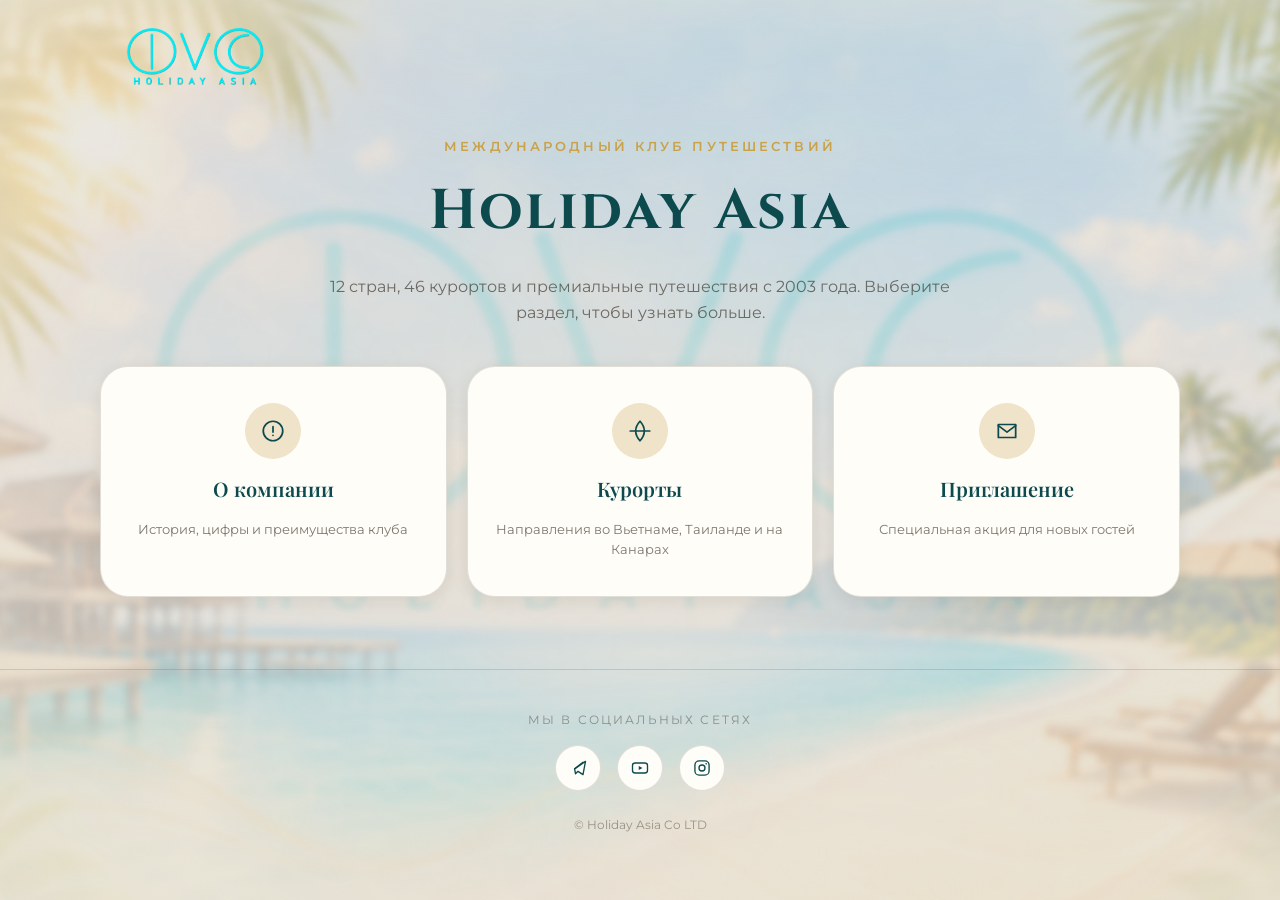
==== index.html @ 23faee76 "Add files via upload" ====
<!DOCTYPE html>
<html lang="ru">
<head>
<meta charset="UTF-8">
<meta name="viewport" content="width=device-width, initial-scale=1.0">
<title>Holiday Asia — международный клуб путешествий</title>
<link rel="stylesheet" href="styles.css">
</head>
<body>

<div id="bg-layer" class="bg-layer" data-src="background.png"></div>

<header class="site-header">
  <div class="wrap site-header__row">
    <a href="index.html" class="brand-logo-link">
      <img id="brand-logo-img" class="brand-logo-img" data-src="logo.png" alt="IVC & HPA Holiday Asia" hidden>
      <div id="brand-logo-fallback" class="brand-logo-fallback">
        IVC&nbsp;&amp;&nbsp;HPA
        <span>Holiday Asia</span>
      </div>
    </a>
  </div>
</header>

<main>
  <section class="hero wrap">
    <p class="hero__eyebrow">Международный клуб путешествий</p>
    <h1 class="hero__title">Holiday Asia</h1>
    <p class="hero__subtitle">12 стран, 46 курортов и премиальные путешествия с 2003 года. Выберите раздел, чтобы узнать больше.</p>

    <div class="nav-cards">
      <a href="about.html" class="nav-card">
        <span class="nav-card__icon">
          <svg viewBox="0 0 24 24" fill="none" stroke="currentColor" stroke-width="1.6" stroke-linecap="round" stroke-linejoin="round"><path d="M12 21c4.97 0 9-4.03 9-9s-4.03-9-9-9-9 4.03-9 9 4.03 9 9 9Z"/><path d="M12 8v5"/><path d="M12 16h.01"/></svg>
        </span>
        <span class="nav-card__label">О компании</span>
        <span class="nav-card__hint">История, цифры и преимущества клуба</span>
      </a>

      <a href="resorts.html" class="nav-card">
        <span class="nav-card__icon">
          <svg viewBox="0 0 24 24" fill="none" stroke="currentColor" stroke-width="1.6" stroke-linecap="round" stroke-linejoin="round"><path d="M3 12h18"/><path d="M12 3c2.5 2.7 4 6 4 9s-1.5 6.3-4 9c-2.5-2.7-4-6-4-9s1.5-6.3 4-9Z"/></svg>
        </span>
        <span class="nav-card__label">Курорты</span>
        <span class="nav-card__hint">Направления во Вьетнаме, Таиланде и на Канарах</span>
      </a>

      <a href="invitation.html" class="nav-card">
        <span class="nav-card__icon">
          <svg viewBox="0 0 24 24" fill="none" stroke="currentColor" stroke-width="1.6" stroke-linecap="round" stroke-linejoin="round"><path d="M4 6h16v12H4z"/><path d="m4 7 8 6 8-6"/></svg>
        </span>
        <span class="nav-card__label">Приглашение</span>
        <span class="nav-card__hint">Специальная акция для новых гостей</span>
      </a>
    </div>
  </section>
</main>

<footer class="site-footer">
  <p class="site-footer__label">Мы в социальных сетях</p>
  <div class="social-row">
    <a class="social-icon" href="https://t.me/ivchpanews" target="_blank" rel="noopener" aria-label="Telegram">
      <svg viewBox="0 0 24 24" fill="none" stroke="currentColor" stroke-width="1.6" stroke-linecap="round" stroke-linejoin="round"><path d="m21 4-3 16-6-4-3 3-1-6L21 4Z"/><path d="m8 13 10-8"/></svg>
    </a>
    <a class="social-icon" href="https://www.youtube.com/@IVCHPAFamilyTravelClub/shorts" target="_blank" rel="noopener" aria-label="YouTube">
      <svg viewBox="0 0 24 24" fill="none" stroke="currentColor" stroke-width="1.6" stroke-linecap="round" stroke-linejoin="round"><rect x="3" y="6" width="18" height="12" rx="3"/><path d="m10.5 9.5 4.5 2.5-4.5 2.5v-5Z" fill="currentColor" stroke="none"/></svg>
    </a>
    <a class="social-icon" href="https://www.instagram.com/ivchpa/" target="_blank" rel="noopener" aria-label="Instagram">
      <svg viewBox="0 0 24 24" fill="none" stroke="currentColor" stroke-width="1.6" stroke-linecap="round" stroke-linejoin="round"><rect x="3.5" y="3.5" width="17" height="17" rx="5"/><circle cx="12" cy="12" r="3.6"/><circle cx="17" cy="7" r="1" fill="currentColor" stroke="none"/></svg>
    </a>
  </div>
  <p class="site-footer__copy">© Holiday Asia Co LTD</p>
</footer>

<script src="script.js"></script>
</body>
</html>
---- styles.css ----
@import url('https://fonts.googleapis.com/css2?family=Cinzel:wght@600;700&family=Playfair+Display:wght@500;600;700&family=Montserrat:wght@400;500;600;700&display=swap');

:root{
  --cream: #f8f2e4;
  --cream-deep: #efe3c9;
  --teal-dark: #0c4a4d;
  --teal: #136d6f;
  --teal-light: #4f9d97;
  --gold: #c9a24a;
  --gold-light: #e7d7a8;
  --text-dark: #2b241a;
  --text-muted: rgba(43,36,26,0.62);
  --text-soft: rgba(43,36,26,0.42);
  --border: rgba(43,36,26,0.14);
  --white: #fffdf8;

  --radius-lg: 28px;
  --radius-md: 18px;
  --radius-sm: 12px;

  --shadow-sm: 0 4px 16px rgba(43,36,26,0.08);
  --shadow-md: 0 14px 40px rgba(43,36,26,0.14);

  --font-display: 'Playfair Display', Georgia, serif;
  --font-brand: 'Cinzel', 'Playfair Display', Georgia, serif;
  --font-sans: 'Montserrat', -apple-system, BlinkMacSystemFont, 'Segoe UI', Roboto, Arial, sans-serif;
}

*{ box-sizing: border-box; }
html{ scroll-behavior: smooth; }
body{
  margin: 0;
  background: var(--cream);
  color: var(--text-dark);
  font-family: var(--font-sans);
  line-height: 1.6;
}
img{ max-width: 100%; display: block; }
a{ color: inherit; }

.wrap{
  max-width: 1080px;
  margin: 0 auto;
  padding: 0 1.5rem;
}

/* ---------- background photo layer ---------- */
.bg-layer{
  position: fixed;
  inset: 0;
  z-index: -2;
  background-size: cover;
  background-position: center;
  filter: blur(3px) brightness(0.92) saturate(1.05);
  transform: scale(1.06);
}
.bg-layer::after{
  content: "";
  position: absolute;
  inset: 0;
  background: linear-gradient(180deg, rgba(248,242,228,0.35), rgba(248,242,228,0.55));
}
.bg-layer--placeholder{
  background-image: radial-gradient(circle at 20% 15%, rgba(79,157,151,0.25), transparent 55%),
    radial-gradient(circle at 85% 80%, rgba(201,162,74,0.22), transparent 55%),
    linear-gradient(160deg, #efe7d2, #e8dcc0);
}

/* ---------- elegant ampersand ---------- */
.amp{
  font-family: 'Playfair Display', serif;
  font-style: italic;
  font-weight: 500;
  color: var(--gold);
  padding: 0 0.08em;
}

/* ---------- header ---------- */
.site-header{
  padding: 1.5rem 0 0;
}
.site-header__row{
  display: flex;
  align-items: center;
  justify-content: space-between;
  gap: 1rem;
  flex-wrap: wrap;
}
.brand-logo-link{ display: inline-flex; align-items: center; }
.brand-logo-img{ height: 64px; width: auto; }
.brand-logo-fallback{
  font-family: var(--font-brand);
  font-weight: 700;
  font-size: 24px;
  letter-spacing: 0.03em;
  color: var(--teal-dark);
  line-height: 1.1;
}
.brand-logo-fallback span{
  display: block;
  font-family: var(--font-sans);
  font-weight: 600;
  font-size: 12px;
  letter-spacing: 0.22em;
  text-transform: uppercase;
  color: var(--gold);
  margin-top: 4px;
}

.back-link{
  display: inline-flex;
  align-items: center;
  gap: 8px;
  font-size: 13px;
  font-weight: 600;
  letter-spacing: 0.06em;
  text-transform: uppercase;
  color: var(--teal-dark);
  text-decoration: none;
  padding: 10px 18px;
  border-radius: 999px;
  border: 1px solid var(--border);
  background: var(--white);
  transition: border-color 160ms ease, transform 160ms ease;
}
.back-link:hover{ border-color: var(--gold); transform: translateX(-2px); }

/* ---------- hero / main nav buttons ---------- */
.hero{
  padding: 3rem 0 2.5rem;
  text-align: center;
}
.hero__eyebrow{
  margin: 0 0 10px;
  font-size: 13px;
  letter-spacing: 0.24em;
  text-transform: uppercase;
  color: var(--gold);
  font-weight: 600;
}
.hero__title{
  margin: 0 0 18px;
  font-family: var(--font-brand);
  font-weight: 700;
  font-size: clamp(34px, 5.4vw, 56px);
  letter-spacing: 0.05em;
  color: var(--teal-dark);
}
.hero__subtitle{
  max-width: 640px;
  margin: 0 auto;
  color: var(--text-muted);
  font-size: 16px;
}

.nav-cards{
  display: grid;
  grid-template-columns: repeat(3, 1fr);
  gap: 1.25rem;
  margin-top: 2.5rem;
}
.nav-card{
  display: flex;
  flex-direction: column;
  align-items: center;
  gap: 14px;
  padding: 2.25rem 1.5rem;
  background: var(--white);
  border: 1px solid var(--border);
  border-radius: var(--radius-lg);
  box-shadow: var(--shadow-sm);
  text-decoration: none;
  color: var(--text-dark);
  transition: transform 200ms ease, box-shadow 200ms ease, border-color 200ms ease;
}
.nav-card:hover{
  transform: translateY(-6px);
  box-shadow: var(--shadow-md);
  border-color: var(--gold);
}
.nav-card__icon{
  width: 56px; height: 56px;
  border-radius: 50%;
  display: flex; align-items: center; justify-content: center;
  background: var(--cream-deep);
  color: var(--teal-dark);
}
.nav-card__icon svg{ width: 26px; height: 26px; }
.nav-card__label{
  font-family: var(--font-display);
  font-weight: 600;
  font-size: 20px;
  color: var(--teal-dark);
}
.nav-card__hint{
  font-size: 13px;
  color: var(--text-muted);
  text-align: center;
}

@media (max-width: 760px){
  .nav-cards{ grid-template-columns: 1fr; }
}

/* ---------- page content (about / resorts / invitation) ---------- */
.page-content{
  padding: 1rem 0 4rem;
}
.page-title{
  font-family: var(--font-display);
  font-weight: 700;
  font-size: clamp(28px, 4vw, 40px);
  color: var(--teal-dark);
  margin: 1.5rem 0 0.5rem;
  text-align: center;
}
.page-subtitle{
  text-align: center;
  color: var(--gold);
  font-size: 13px;
  font-weight: 600;
  letter-spacing: 0.2em;
  text-transform: uppercase;
  margin: 0 0 2.5rem;
}

.prose{
  max-width: 760px;
  margin: 0 auto;
  font-size: 16px;
  color: var(--text-dark);
}
.prose p{ margin: 0 0 1.1em; }
.prose h2{
  font-family: var(--font-display);
  color: var(--teal-dark);
  font-size: 24px;
  margin: 2.2em 0 0.8em;
}
.prose h2:first-child{ margin-top: 0; }

.stat-grid{
  display: grid;
  grid-template-columns: repeat(auto-fit, minmax(140px, 1fr));
  gap: 1rem;
  margin: 1.5rem 0 2rem;
}
.stat-card{
  background: var(--white);
  border: 1px solid var(--border);
  border-radius: var(--radius-md);
  padding: 1.4rem 1rem;
  text-align: center;
  box-shadow: var(--shadow-sm);
}
.stat-card__num{
  font-family: var(--font-display);
  font-weight: 700;
  font-size: 30px;
  color: var(--teal-dark);
  line-height: 1;
}
.stat-card__label{
  margin-top: 8px;
  font-size: 12.5px;
  color: var(--text-muted);
  line-height: 1.35;
}

.advantage-list{
  list-style: none;
  padding: 0;
  margin: 1.5rem 0 2rem;
  display: grid;
  gap: 14px;
}
.advantage-list li{
  display: flex;
  gap: 14px;
  align-items: flex-start;
  background: var(--white);
  border: 1px solid var(--border);
  border-radius: var(--radius-md);
  padding: 1.1rem 1.3rem;
  box-shadow: var(--shadow-sm);
}
.advantage-list__icon{
  flex-shrink: 0;
  width: 36px; height: 36px;
  border-radius: 50%;
  background: var(--cream-deep);
  color: var(--teal-dark);
  display: flex; align-items: center; justify-content: center;
}
.advantage-list__icon svg{ width: 18px; height: 18px; }
.advantage-list strong{ color: var(--teal-dark); }

.callout{
  margin: 2rem 0;
  padding: 1.75rem 2rem;
  border-radius: var(--radius-lg);
  background: linear-gradient(160deg, var(--teal-dark), var(--teal));
  color: var(--white);
  box-shadow: var(--shadow-md);
}
.callout__eyebrow{
  font-size: 12px;
  letter-spacing: 0.18em;
  text-transform: uppercase;
  color: var(--gold-light);
  font-weight: 600;
  margin: 0 0 6px;
}
.callout p{ margin: 0; opacity: 0.92; }

/* ---------- resorts page ---------- */
.resort-country{ margin: 0 0 2.75rem; }
.resort-country__title{
  font-family: var(--font-display);
  font-size: 22px;
  color: var(--teal-dark);
  border-bottom: 2px solid var(--gold-light);
  padding-bottom: 10px;
  margin: 0 0 1.25rem;
}
.resort-region{ margin: 0 0 1.5rem; }
.resort-region__city{
  font-size: 13px;
  font-weight: 700;
  letter-spacing: 0.08em;
  text-transform: uppercase;
  color: var(--gold);
  margin: 0 0 10px;
}
.resort-grid{
  display: grid;
  grid-template-columns: repeat(auto-fit, minmax(200px, 1fr));
  gap: 1rem;
}
.resort-card{
  background: var(--white);
  border: 1px solid var(--border);
  border-radius: var(--radius-md);
  overflow: hidden;
  box-shadow: var(--shadow-sm);
}
.resort-card__media{
  aspect-ratio: 4 / 3;
  background: linear-gradient(160deg, var(--teal-light), var(--teal-dark));
  display: flex; align-items: center; justify-content: center;
  color: rgba(255,255,255,0.85);
}
.resort-card__media svg{ width: 30%; height: 30%; }
.resort-card__body{ padding: 1rem 1.1rem; }
.resort-card__name{
  font-family: var(--font-display);
  font-weight: 600;
  font-size: 16px;
  color: var(--teal-dark);
  margin: 0 0 4px;
}
.resort-card__note{
  font-size: 12.5px;
  color: var(--text-soft);
  margin: 0;
}

/* ---------- invitation page ---------- */
.invite-title{
  text-align: center;
  font-family: var(--font-brand);
  font-weight: 700;
  font-size: clamp(40px, 7.4vw, 68px);
  letter-spacing: 0.05em;
  color: var(--teal-dark);
  margin: 1rem 0 2rem;
}
.invite-media{
  max-width: 760px;
  margin: 0 auto 2.5rem;
  border-radius: var(--radius-lg);
  overflow: hidden;
  box-shadow: var(--shadow-md);
  border: 1px solid var(--border);
}
.invite-media__placeholder{
  aspect-ratio: 16 / 9;
  background: linear-gradient(160deg, var(--teal-light), var(--teal-dark));
  display: flex; align-items: center; justify-content: center;
  color: rgba(255,255,255,0.85);
  font-family: var(--font-sans);
  font-size: 14px;
  letter-spacing: 0.08em;
  text-transform: uppercase;
  text-align: center;
  padding: 1rem;
}

.terms-list{
  margin: 0.5em 0 1.3em;
  padding-left: 1.2em;
}
.terms-list li{ margin-bottom: 6px; }

.gift-line{
  font-size: 18px;
  font-weight: 600;
  color: var(--teal-dark);
  text-align: center;
  margin: 1.5em 0 0.6em;
}
.gift-line--main{
  color: var(--gold);
}

/* ---------- invitation: participate + ticket ---------- */
.ticket-cta{
  text-align: center;
  margin: 2.5rem 0 1rem;
}
.btn-participate{
  font-family: var(--font-sans);
  font-weight: 700;
  font-size: 15px;
  letter-spacing: 0.08em;
  text-transform: uppercase;
  color: var(--white);
  background: linear-gradient(160deg, var(--teal), var(--teal-dark));
  border: 1px solid var(--gold);
  border-radius: 999px;
  padding: 16px 40px;
  cursor: pointer;
  box-shadow: var(--shadow-md);
  transition: transform 160ms ease, box-shadow 160ms ease;
}
.btn-participate:hover{ transform: translateY(-2px); }
.btn-participate:active{ transform: translateY(0) scale(0.98); }

.ticket-result{
  text-align: center;
  margin: 2rem auto 1rem;
  max-width: 420px;
}
.ticket-card{
  background: linear-gradient(160deg, var(--teal-dark), var(--teal));
  border: 1px solid var(--gold);
  border-radius: var(--radius-lg);
  padding: 2.25rem 1.5rem;
  color: var(--white);
  box-shadow: var(--shadow-md);
}
.ticket-card__brand{
  font-family: var(--font-brand);
  font-size: 15px;
  letter-spacing: 0.16em;
  text-transform: uppercase;
  color: var(--gold-light);
  margin: 0 0 14px;
}
.ticket-card__label{
  font-size: 12px;
  letter-spacing: 0.1em;
  text-transform: uppercase;
  color: rgba(255,255,255,0.72);
  margin: 0 0 8px;
}
.ticket-card__number{
  font-family: var(--font-sans);
  font-weight: 700;
  font-size: clamp(34px, 8vw, 48px);
  letter-spacing: 0.1em;
  margin: 0 0 14px;
}
.ticket-card__hint{
  font-size: 12.5px;
  color: rgba(255,255,255,0.75);
  margin: 0;
  line-height: 1.45;
}

.btn-save{
  margin-top: 1.4rem;
  font-family: var(--font-sans);
  font-weight: 700;
  font-size: 14px;
  letter-spacing: 0.06em;
  text-transform: uppercase;
  color: var(--teal-dark);
  background: var(--white);
  border: 1px solid var(--border);
  border-radius: 999px;
  padding: 13px 32px;
  cursor: pointer;
  transition: border-color 160ms ease, transform 160ms ease;
}
.btn-save:hover{ border-color: var(--gold); transform: translateY(-2px); }
.btn-save:active{ transform: translateY(0) scale(0.98); }

.ticket-save-status{
  margin: 10px 0 0;
  font-size: 12.5px;
  color: var(--text-muted);
  min-height: 1.2em;
}

/* ---------- footer ---------- */
.site-footer{
  padding: 2.5rem 0 3rem;
  text-align: center;
  border-top: 1px solid var(--border);
  margin-top: 2rem;
}
.site-footer__label{
  font-size: 12px;
  letter-spacing: 0.18em;
  text-transform: uppercase;
  color: var(--text-soft);
  margin: 0 0 1rem;
}
.social-row{
  display: flex;
  justify-content: center;
  gap: 16px;
}
.social-icon{
  width: 46px; height: 46px;
  border-radius: 50%;
  display: flex; align-items: center; justify-content: center;
  background: var(--white);
  border: 1px solid var(--border);
  color: var(--teal-dark);
  text-decoration: none;
  transition: transform 160ms ease, border-color 160ms ease, color 160ms ease;
}
.social-icon svg{ width: 20px; height: 20px; }
.social-icon:hover{
  transform: translateY(-3px);
  border-color: var(--gold);
  color: var(--gold);
}
.site-footer__copy{
  margin: 1.5rem 0 0;
  font-size: 12px;
  color: var(--text-soft);
}
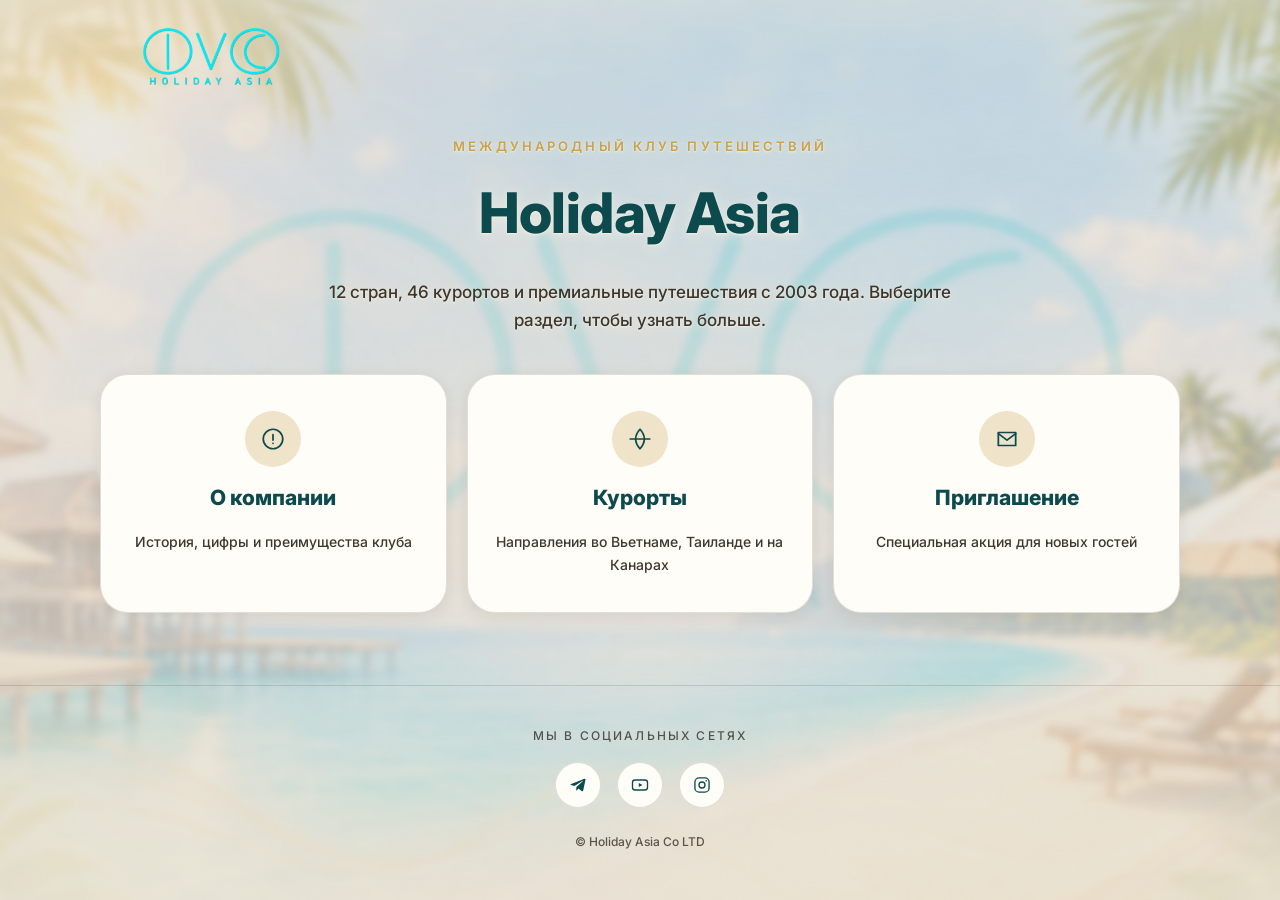
==== commit 440992cf: "Update index.html" ====
--- a/index.html
+++ b/index.html
@@ -60,7 +60,7 @@
   <p class="site-footer__label">Мы в социальных сетях</p>
   <div class="social-row">
     <a class="social-icon" href="https://t.me/ivchpanews" target="_blank" rel="noopener" aria-label="Telegram">
-      <svg viewBox="0 0 24 24" fill="none" stroke="currentColor" stroke-width="1.6" stroke-linecap="round" stroke-linejoin="round"><path d="m21 4-3 16-6-4-3 3-1-6L21 4Z"/><path d="m8 13 10-8"/></svg>
+      <svg viewBox="0 0 24 24" fill="currentColor"><path d="M9.78 18.65l.28-4.23 7.68-6.92c.34-.31-.07-.46-.52-.19L7.74 13.3 3.64 12c-.88-.25-.89-.86.2-1.3l15.97-6.16c.73-.33 1.43.18 1.15 1.3l-2.72 12.81c-.19.91-.74 1.13-1.5.71l-4.14-3.05-2 1.98c-.23.23-.42.42-.85.42z"/></svg>
     </a>
     <a class="social-icon" href="https://www.youtube.com/@IVCHPAFamilyTravelClub/shorts" target="_blank" rel="noopener" aria-label="YouTube">
       <svg viewBox="0 0 24 24" fill="none" stroke="currentColor" stroke-width="1.6" stroke-linecap="round" stroke-linejoin="round"><rect x="3" y="6" width="18" height="12" rx="3"/><path d="m10.5 9.5 4.5 2.5-4.5 2.5v-5Z" fill="currentColor" stroke="none"/></svg>
@@ -74,4 +74,4 @@
 
 <script src="script.js"></script>
 </body>
-</html>+</html>
--- a/styles.css
+++ b/styles.css
@@ -1,4 +1,4 @@
-@import url('https://fonts.googleapis.com/css2?family=Cinzel:wght@600;700&family=Playfair+Display:wght@500;600;700&family=Montserrat:wght@400;500;600;700&display=swap');
+@import url('https://fonts.googleapis.com/css2?family=Inter:wght@400;500;600;700;800;900&display=swap');
 
 :root{
   --cream: #f8f2e4;
@@ -8,9 +8,9 @@
   --teal-light: #4f9d97;
   --gold: #c9a24a;
   --gold-light: #e7d7a8;
-  --text-dark: #2b241a;
-  --text-muted: rgba(43,36,26,0.62);
-  --text-soft: rgba(43,36,26,0.42);
+  --text-dark: #241d14;
+  --text-muted: rgba(36,29,20,0.88);
+  --text-soft: rgba(36,29,20,0.72);
   --border: rgba(43,36,26,0.14);
   --white: #fffdf8;
 
@@ -21,9 +21,9 @@
   --shadow-sm: 0 4px 16px rgba(43,36,26,0.08);
   --shadow-md: 0 14px 40px rgba(43,36,26,0.14);
 
-  --font-display: 'Playfair Display', Georgia, serif;
-  --font-brand: 'Cinzel', 'Playfair Display', Georgia, serif;
-  --font-sans: 'Montserrat', -apple-system, BlinkMacSystemFont, 'Segoe UI', Roboto, Arial, sans-serif;
+  --font-display: 'Inter', -apple-system, BlinkMacSystemFont, 'Segoe UI', Roboto, Arial, sans-serif;
+  --font-brand: 'Inter', -apple-system, BlinkMacSystemFont, 'Segoe UI', Roboto, Arial, sans-serif;
+  --font-sans: 'Inter', -apple-system, BlinkMacSystemFont, 'Segoe UI', Roboto, Arial, sans-serif;
 }
 
 *{ box-sizing: border-box; }
@@ -33,7 +33,8 @@
   background: var(--cream);
   color: var(--text-dark);
   font-family: var(--font-sans);
-  line-height: 1.6;
+  font-weight: 500;
+  line-height: 1.65;
 }
 img{ max-width: 100%; display: block; }
 a{ color: inherit; }
@@ -41,7 +42,7 @@
 .wrap{
   max-width: 1080px;
   margin: 0 auto;
-  padding: 0 1.5rem;
+  padding: 0 40px;
 }
 
 /* ---------- background photo layer ---------- */
@@ -66,12 +67,18 @@
     linear-gradient(160deg, #efe7d2, #e8dcc0);
 }
 
-/* ---------- elegant ampersand ---------- */
+/* Текст, который лежит прямо на фоновом фото (не в белых карточках),
+   получает лёгкий светлый ореол — контраст растёт, а фото не закрывается
+   сплошной плашкой. */
+.hero__eyebrow, .hero__title, .hero__subtitle,
+.page-title, .page-subtitle,
+.invite-title,
+.prose{
+  text-shadow: 0 1px 2px rgba(248,242,228,0.85), 0 2px 14px rgba(248,242,228,0.65);
+}
+
+/* ---------- ampersand: same color/weight as surrounding heading, just extra breathing room ---------- */
 .amp{
-  font-family: 'Playfair Display', serif;
-  font-style: italic;
-  font-weight: 500;
-  color: var(--gold);
   padding: 0 0.08em;
 }
 
@@ -90,9 +97,9 @@
 .brand-logo-img{ height: 64px; width: auto; }
 .brand-logo-fallback{
   font-family: var(--font-brand);
-  font-weight: 700;
-  font-size: 24px;
-  letter-spacing: 0.03em;
+  font-weight: 800;
+  font-size: 22px;
+  letter-spacing: 0.01em;
   color: var(--teal-dark);
   line-height: 1.1;
 }
@@ -141,16 +148,17 @@
 .hero__title{
   margin: 0 0 18px;
   font-family: var(--font-brand);
-  font-weight: 700;
+  font-weight: 800;
   font-size: clamp(34px, 5.4vw, 56px);
-  letter-spacing: 0.05em;
+  letter-spacing: -0.01em;
   color: var(--teal-dark);
 }
 .hero__subtitle{
   max-width: 640px;
   margin: 0 auto;
   color: var(--text-muted);
-  font-size: 16px;
+  font-size: 17px;
+  font-weight: 500;
 }
 
 .nav-cards{
@@ -188,12 +196,13 @@
 .nav-card__icon svg{ width: 26px; height: 26px; }
 .nav-card__label{
   font-family: var(--font-display);
-  font-weight: 600;
-  font-size: 20px;
+  font-weight: 800;
+  font-size: 21px;
   color: var(--teal-dark);
 }
 .nav-card__hint{
-  font-size: 13px;
+  font-size: 14px;
+  font-weight: 500;
   color: var(--text-muted);
   text-align: center;
 }
@@ -208,7 +217,8 @@
 }
 .page-title{
   font-family: var(--font-display);
-  font-weight: 700;
+  font-weight: 800;
+  letter-spacing: -0.01em;
   font-size: clamp(28px, 4vw, 40px);
   color: var(--teal-dark);
   margin: 1.5rem 0 0.5rem;
@@ -227,12 +237,14 @@
 .prose{
   max-width: 760px;
   margin: 0 auto;
-  font-size: 16px;
+  font-size: 16.5px;
+  font-weight: 500;
   color: var(--text-dark);
 }
 .prose p{ margin: 0 0 1.1em; }
 .prose h2{
   font-family: var(--font-display);
+  font-weight: 800;
   color: var(--teal-dark);
   font-size: 24px;
   margin: 2.2em 0 0.8em;
@@ -255,16 +267,17 @@
 }
 .stat-card__num{
   font-family: var(--font-display);
-  font-weight: 700;
+  font-weight: 800;
   font-size: 30px;
   color: var(--teal-dark);
   line-height: 1;
 }
 .stat-card__label{
   margin-top: 8px;
-  font-size: 12.5px;
+  font-size: 13px;
+  font-weight: 500;
   color: var(--text-muted);
-  line-height: 1.35;
+  line-height: 1.4;
 }
 
 .advantage-list{
@@ -317,6 +330,7 @@
 .resort-country{ margin: 0 0 2.75rem; }
 .resort-country__title{
   font-family: var(--font-display);
+  font-weight: 800;
   font-size: 22px;
   color: var(--teal-dark);
   border-bottom: 2px solid var(--gold-light);
@@ -354,13 +368,14 @@
 .resort-card__body{ padding: 1rem 1.1rem; }
 .resort-card__name{
   font-family: var(--font-display);
-  font-weight: 600;
+  font-weight: 700;
   font-size: 16px;
   color: var(--teal-dark);
   margin: 0 0 4px;
 }
 .resort-card__note{
-  font-size: 12.5px;
+  font-size: 13px;
+  font-weight: 500;
   color: var(--text-soft);
   margin: 0;
 }
@@ -369,9 +384,9 @@
 .invite-title{
   text-align: center;
   font-family: var(--font-brand);
-  font-weight: 700;
+  font-weight: 800;
   font-size: clamp(40px, 7.4vw, 68px);
-  letter-spacing: 0.05em;
+  letter-spacing: -0.01em;
   color: var(--teal-dark);
   margin: 1rem 0 2rem;
 }
@@ -439,43 +454,68 @@
 .ticket-result{
   text-align: center;
   margin: 2rem auto 1rem;
-  max-width: 420px;
+  max-width: 560px;
 }
 .ticket-card{
-  background: linear-gradient(160deg, var(--teal-dark), var(--teal));
+  background: var(--cream-deep);
   border: 1px solid var(--gold);
   border-radius: var(--radius-lg);
-  padding: 2.25rem 1.5rem;
-  color: var(--white);
+  padding: 1.75rem 1.5rem;
   box-shadow: var(--shadow-md);
 }
 .ticket-card__brand{
   font-family: var(--font-brand);
-  font-size: 15px;
-  letter-spacing: 0.16em;
-  text-transform: uppercase;
-  color: var(--gold-light);
-  margin: 0 0 14px;
+  font-weight: 800;
+  font-size: 20px;
+  letter-spacing: 0.04em;
+  text-transform: uppercase;
+  color: var(--teal-dark);
+  margin: 0 0 1.25rem;
+  text-align: center;
+}
+.ticket-card__columns{
+  display: flex;
+  align-items: stretch;
+  gap: 0;
+}
+.ticket-card__col{
+  flex: 1;
+  min-width: 0;
+  padding: 0 16px;
+}
+.ticket-card__divider{
+  width: 1px;
+  background: var(--border);
+  flex-shrink: 0;
 }
 .ticket-card__label{
   font-size: 12px;
+  font-weight: 700;
   letter-spacing: 0.1em;
   text-transform: uppercase;
-  color: rgba(255,255,255,0.72);
-  margin: 0 0 8px;
+  color: var(--teal);
+  margin: 0 0 10px;
 }
 .ticket-card__number{
   font-family: var(--font-sans);
-  font-weight: 700;
-  font-size: clamp(34px, 8vw, 48px);
-  letter-spacing: 0.1em;
-  margin: 0 0 14px;
+  font-weight: 800;
+  font-size: clamp(30px, 8vw, 40px);
+  letter-spacing: 0.03em;
+  color: var(--teal-dark);
+  margin: 0;
 }
 .ticket-card__hint{
-  font-size: 12.5px;
-  color: rgba(255,255,255,0.75);
+  font-size: 14px;
+  color: var(--text-dark);
   margin: 0;
-  line-height: 1.45;
+  line-height: 1.5;
+  text-align: left;
+}
+@media (max-width: 480px){
+  .ticket-card__columns{ flex-direction: column; gap: 18px; }
+  .ticket-card__divider{ display: none; }
+  .ticket-card__col{ padding: 0; text-align: center; }
+  .ticket-card__hint{ text-align: center; }
 }
 
 .btn-save{
@@ -542,4 +582,4 @@
   margin: 1.5rem 0 0;
   font-size: 12px;
   color: var(--text-soft);
-}+}
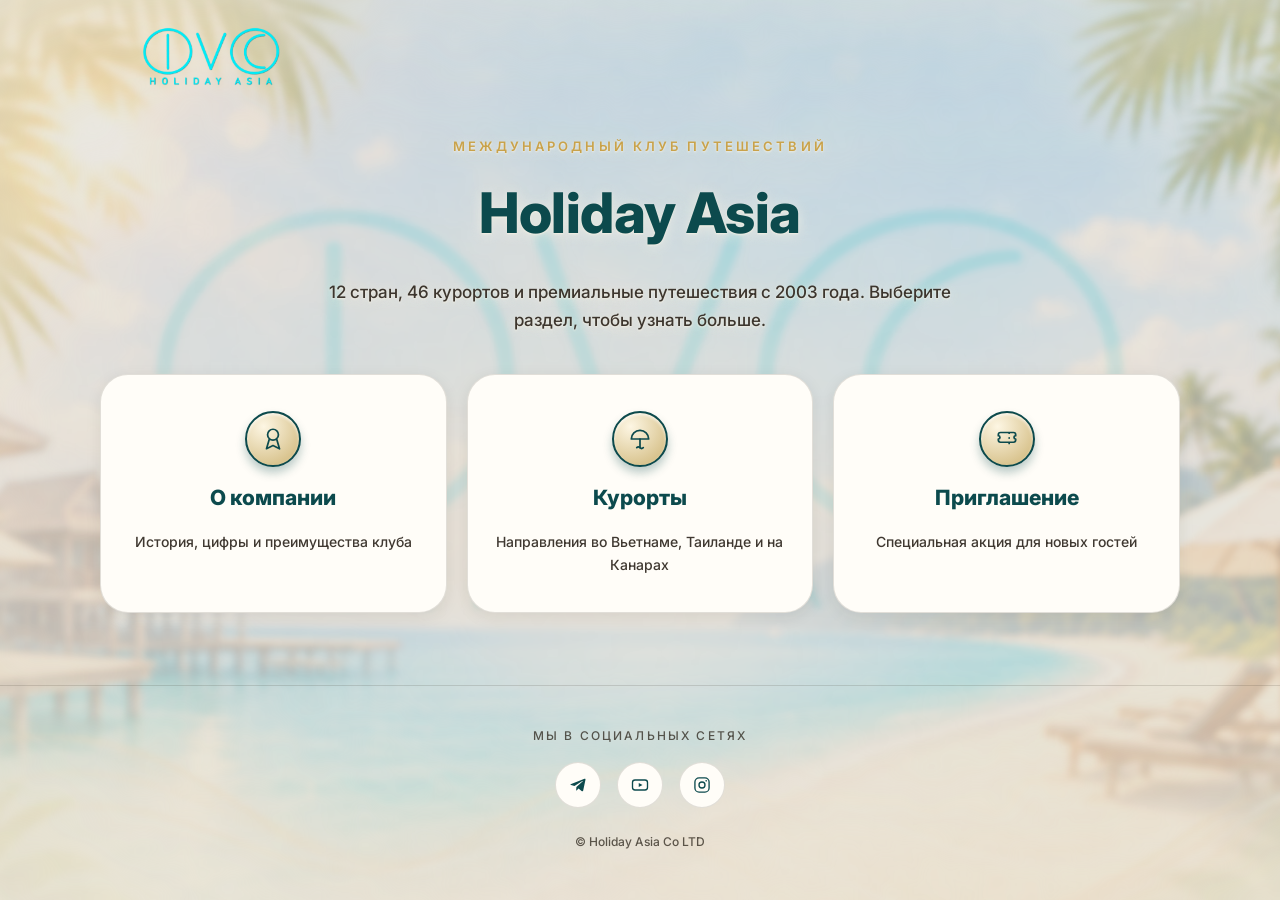
==== commit 9ba2a85f: "Replace SVG icons in navigation cards" ====
--- a/index.html
+++ b/index.html
@@ -31,7 +31,7 @@
     <div class="nav-cards">
       <a href="about.html" class="nav-card">
         <span class="nav-card__icon">
-          <svg viewBox="0 0 24 24" fill="none" stroke="currentColor" stroke-width="1.6" stroke-linecap="round" stroke-linejoin="round"><path d="M12 21c4.97 0 9-4.03 9-9s-4.03-9-9-9-9 4.03-9 9 4.03 9 9 9Z"/><path d="M12 8v5"/><path d="M12 16h.01"/></svg>
+          <svg viewBox="0 0 24 24" fill="none" stroke="currentColor" stroke-width="1.6" stroke-linecap="round" stroke-linejoin="round"><circle cx="12" cy="8" r="5"/><path d="M8.5 12.5 6 21l6-3 6 3-2.5-8.5"/></svg>
         </span>
         <span class="nav-card__label">О компании</span>
         <span class="nav-card__hint">История, цифры и преимущества клуба</span>
@@ -39,7 +39,7 @@
 
       <a href="resorts.html" class="nav-card">
         <span class="nav-card__icon">
-          <svg viewBox="0 0 24 24" fill="none" stroke="currentColor" stroke-width="1.6" stroke-linecap="round" stroke-linejoin="round"><path d="M3 12h18"/><path d="M12 3c2.5 2.7 4 6 4 9s-1.5 6.3-4 9c-2.5-2.7-4-6-4-9s1.5-6.3 4-9Z"/></svg>
+          <svg viewBox="0 0 24 24" fill="none" stroke="currentColor" stroke-width="1.6" stroke-linecap="round" stroke-linejoin="round"><path d="M4 12a8 8 0 0 1 16 0z"/><path d="M12 12v8"/><path d="M9 20c1-1 2-1 3 0s2 1 3 0"/></svg>
         </span>
         <span class="nav-card__label">Курорты</span>
         <span class="nav-card__hint">Направления во Вьетнаме, Таиланде и на Канарах</span>
@@ -47,7 +47,7 @@
 
       <a href="invitation.html" class="nav-card">
         <span class="nav-card__icon">
-          <svg viewBox="0 0 24 24" fill="none" stroke="currentColor" stroke-width="1.6" stroke-linecap="round" stroke-linejoin="round"><path d="M4 6h16v12H4z"/><path d="m4 7 8 6 8-6"/></svg>
+          <svg viewBox="0 0 24 24" fill="none" stroke="currentColor" stroke-width="1.6" stroke-linecap="round" stroke-linejoin="round"><path d="M4 8a2 2 0 0 1 2-2h12a2 2 0 0 1 2 2v1a1.5 1.5 0 0 0 0 3v1a2 2 0 0 1-2 2H6a2 2 0 0 1-2-2v-1a1.5 1.5 0 0 0 0-3z"/><path d="M14 6.5v1.5M14 11v2M14 16v1.5" stroke-dasharray="0.1 3"/></svg>
         </span>
         <span class="nav-card__label">Приглашение</span>
         <span class="nav-card__hint">Специальная акция для новых гостей</span>
--- a/styles.css
+++ b/styles.css
@@ -188,9 +188,12 @@
 }
 .nav-card__icon{
   width: 56px; height: 56px;
+  box-sizing: border-box;
   border-radius: 50%;
   display: flex; align-items: center; justify-content: center;
-  background: var(--cream-deep);
+  background: radial-gradient(circle at 32% 26%, #fdf6e3, #d9c48f 75%);
+  box-shadow: 0 6px 10px rgba(12,74,77,0.28), inset 0 2px 3px rgba(255,255,255,0.7);
+  border: 2px solid var(--teal-dark);
   color: var(--teal-dark);
 }
 .nav-card__icon svg{ width: 26px; height: 26px; }
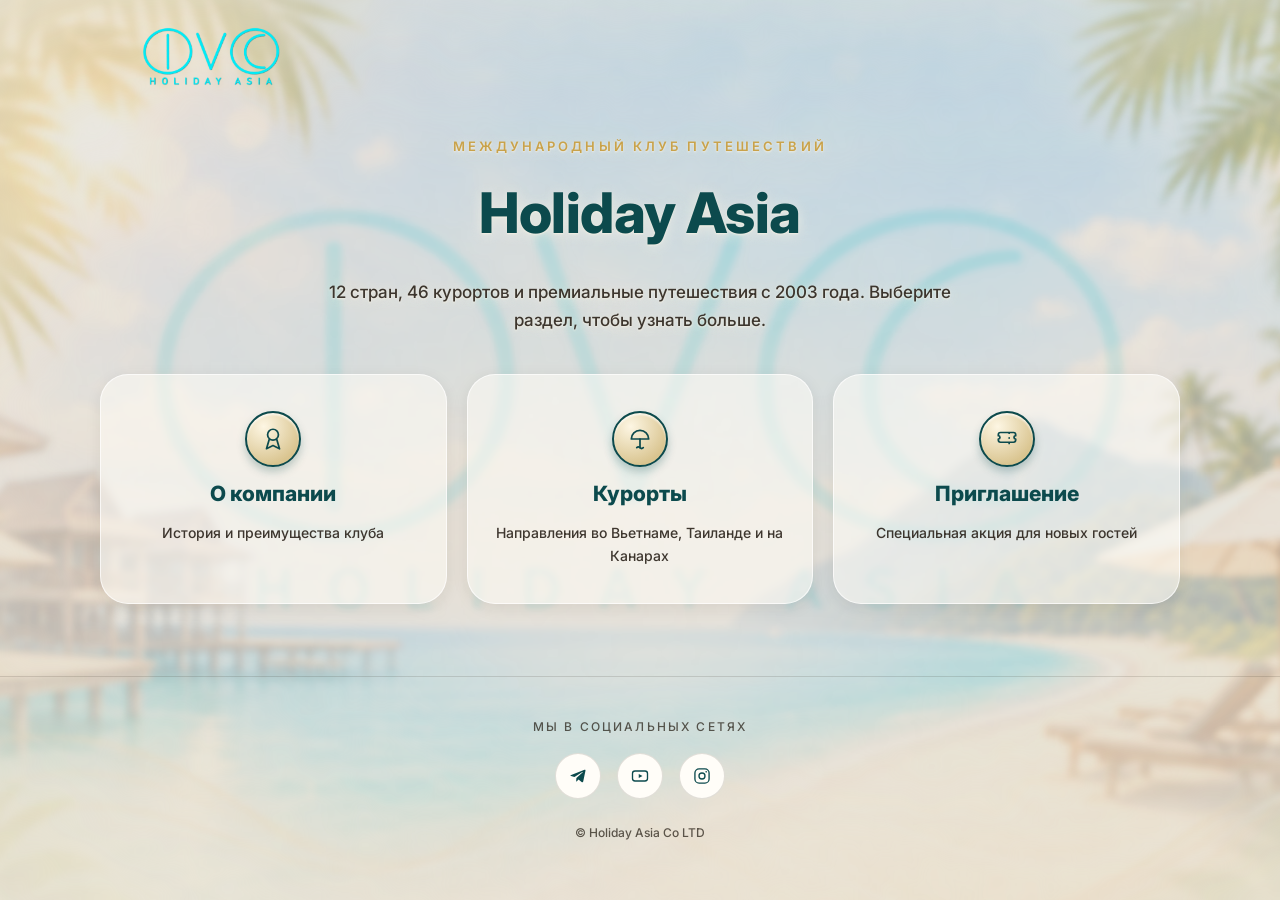
==== commit 3bc3e9e2: "Update index.html" ====
--- a/index.html
+++ b/index.html
@@ -34,7 +34,7 @@
           <svg viewBox="0 0 24 24" fill="none" stroke="currentColor" stroke-width="1.6" stroke-linecap="round" stroke-linejoin="round"><circle cx="12" cy="8" r="5"/><path d="M8.5 12.5 6 21l6-3 6 3-2.5-8.5"/></svg>
         </span>
         <span class="nav-card__label">О компании</span>
-        <span class="nav-card__hint">История, цифры и преимущества клуба</span>
+        <span class="nav-card__hint">История и преимущества клуба</span>
       </a>
 
       <a href="resorts.html" class="nav-card">
--- a/styles.css
+++ b/styles.css
@@ -164,54 +164,68 @@
 .nav-cards{
   display: grid;
   grid-template-columns: repeat(3, 1fr);
-  gap: 1.25rem;
+  gap: 10px;
   margin-top: 2.5rem;
 }
 .nav-card{
   display: flex;
   flex-direction: column;
   align-items: center;
-  gap: 14px;
-  padding: 2.25rem 1.5rem;
-  background: var(--white);
-  border: 1px solid var(--border);
-  border-radius: var(--radius-lg);
+  gap: 8px;
+  padding: 14px 4px;
+  background: rgba(255,253,248,0.55);
+  backdrop-filter: blur(2px);
+  -webkit-backdrop-filter: blur(2px);
+  border: 1px solid rgba(255,255,255,0.7);
+  border-radius: 14px;
   box-shadow: var(--shadow-sm);
   text-decoration: none;
   color: var(--text-dark);
   transition: transform 200ms ease, box-shadow 200ms ease, border-color 200ms ease;
 }
 .nav-card:hover{
-  transform: translateY(-6px);
+  transform: translateY(-4px);
   box-shadow: var(--shadow-md);
   border-color: var(--gold);
 }
 .nav-card__icon{
-  width: 56px; height: 56px;
+  width: 48px; height: 48px;
   box-sizing: border-box;
   border-radius: 50%;
   display: flex; align-items: center; justify-content: center;
   background: radial-gradient(circle at 32% 26%, #fdf6e3, #d9c48f 75%);
-  box-shadow: 0 6px 10px rgba(12,74,77,0.28), inset 0 2px 3px rgba(255,255,255,0.7);
+  box-shadow: 0 5px 8px rgba(12,74,77,0.25), inset 0 2px 2px rgba(255,255,255,0.7);
   border: 2px solid var(--teal-dark);
   color: var(--teal-dark);
 }
-.nav-card__icon svg{ width: 26px; height: 26px; }
+.nav-card__icon svg{ width: 22px; height: 22px; }
 .nav-card__label{
   font-family: var(--font-display);
   font-weight: 800;
-  font-size: 21px;
-  color: var(--teal-dark);
-}
-.nav-card__hint{
-  font-size: 14px;
-  font-weight: 500;
-  color: var(--text-muted);
-  text-align: center;
-}
-
-@media (max-width: 760px){
-  .nav-cards{ grid-template-columns: 1fr; }
+  font-size: 12px;
+  color: var(--teal-dark);
+  text-align: center;
+  line-height: 1.25;
+}
+.nav-card__hint{ display: none; }
+
+@media (min-width: 640px){
+  .nav-cards{ gap: 1.25rem; }
+  .nav-card{
+    padding: 2.25rem 1.5rem;
+    gap: 14px;
+    border-radius: var(--radius-lg);
+  }
+  .nav-card__icon{ width: 56px; height: 56px; }
+  .nav-card__icon svg{ width: 26px; height: 26px; }
+  .nav-card__label{ font-size: 21px; }
+  .nav-card__hint{
+    display: block;
+    font-size: 14px;
+    font-weight: 500;
+    color: var(--text-muted);
+    text-align: center;
+  }
 }
 
 /* ---------- page content (about / resorts / invitation) ---------- */
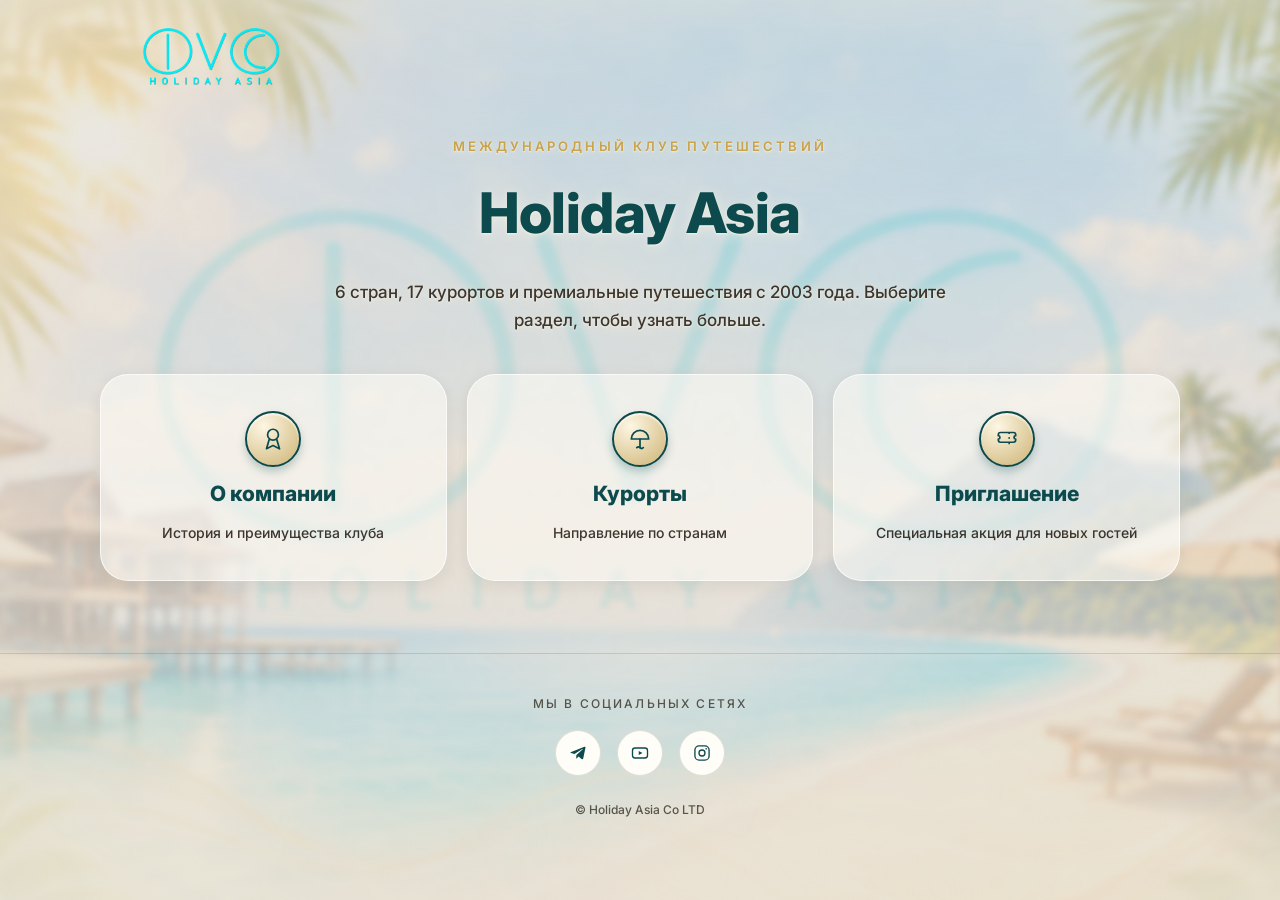
==== commit 14e8ba5a: "Update index.html" ====
--- a/index.html
+++ b/index.html
@@ -4,7 +4,7 @@
 <meta charset="UTF-8">
 <meta name="viewport" content="width=device-width, initial-scale=1.0">
 <title>Holiday Asia — международный клуб путешествий</title>
-<link rel="stylesheet" href="styles.css">
+<script>document.write('<link rel="stylesheet" href="styles.css?t=' + Date.now() + '">');</script>
 </head>
 <body>
 
@@ -26,7 +26,7 @@
   <section class="hero wrap">
     <p class="hero__eyebrow">Международный клуб путешествий</p>
     <h1 class="hero__title">Holiday Asia</h1>
-    <p class="hero__subtitle">12 стран, 46 курортов и премиальные путешествия с 2003 года. Выберите раздел, чтобы узнать больше.</p>
+    <p class="hero__subtitle">6 стран, 17 курортов и премиальные путешествия с 2003 года. Выберите раздел, чтобы узнать больше.</p>
 
     <div class="nav-cards">
       <a href="about.html" class="nav-card">
@@ -42,7 +42,7 @@
           <svg viewBox="0 0 24 24" fill="none" stroke="currentColor" stroke-width="1.6" stroke-linecap="round" stroke-linejoin="round"><path d="M4 12a8 8 0 0 1 16 0z"/><path d="M12 12v8"/><path d="M9 20c1-1 2-1 3 0s2 1 3 0"/></svg>
         </span>
         <span class="nav-card__label">Курорты</span>
-        <span class="nav-card__hint">Направления во Вьетнаме, Таиланде и на Канарах</span>
+        <span class="nav-card__hint">Направление по странам</span>
       </a>
 
       <a href="invitation.html" class="nav-card">
--- a/styles.css
+++ b/styles.css
@@ -258,7 +258,7 @@
   font-weight: 500;
   color: var(--text-dark);
 }
-.prose p{ margin: 0 0 1.1em; }
+.prose p{ margin: 0 0 1.1em; line-height: 1.7; }
 .prose h2{
   font-family: var(--font-display);
   font-weight: 800;
@@ -267,6 +267,38 @@
   margin: 2.2em 0 0.8em;
 }
 .prose h2:first-child{ margin-top: 0; }
+.prose ul{
+  margin: 0 0 1.3em;
+  padding-left: 1.3em;
+}
+.prose ul li{
+  margin-bottom: 0.6em;
+  line-height: 1.7;
+}
+.prose strong{ color: var(--teal-dark); font-weight: 700; }
+.prose .lead-heading{
+  font-family: var(--font-display);
+  font-weight: 800;
+  color: var(--teal-dark);
+  font-size: clamp(22px, 3.6vw, 30px);
+  line-height: 1.3;
+  text-align: center;
+  margin: 0 0 1.1em;
+}
+.prose .lead-in{
+  font-weight: 700;
+  color: var(--teal-dark);
+  font-size: 17px;
+  margin: 1.8em 0 0.8em;
+}
+.prose .marketer-line{
+  font-weight: 600;
+  color: var(--teal-dark);
+  text-align: center;
+  margin-top: 2rem;
+  padding-top: 1.2rem;
+  border-top: 1px solid var(--border);
+}
 
 .stat-grid{
   display: grid;
@@ -343,58 +375,297 @@
 }
 .callout p{ margin: 0; opacity: 0.92; }
 
-/* ---------- resorts page ---------- */
-.resort-country{ margin: 0 0 2.75rem; }
-.resort-country__title{
-  font-family: var(--font-display);
-  font-weight: 800;
-  font-size: 22px;
-  color: var(--teal-dark);
-  border-bottom: 2px solid var(--gold-light);
-  padding-bottom: 10px;
-  margin: 0 0 1.25rem;
-}
-.resort-region{ margin: 0 0 1.5rem; }
-.resort-region__city{
-  font-size: 13px;
-  font-weight: 700;
-  letter-spacing: 0.08em;
-  text-transform: uppercase;
-  color: var(--gold);
-  margin: 0 0 10px;
-}
-.resort-grid{
+/* ---------- resorts: countries grid ---------- */
+.country-grid{
   display: grid;
-  grid-template-columns: repeat(auto-fit, minmax(200px, 1fr));
-  gap: 1rem;
-}
-.resort-card{
-  background: var(--white);
-  border: 1px solid var(--border);
-  border-radius: var(--radius-md);
+  grid-template-columns: repeat(3, 1fr);
+  gap: 1.25rem;
+  margin: 2rem 0;
+}
+
+.country-card{
+  display: block;
+  text-decoration: none;
+  color: var(--text-dark);
+  background: rgba(255,253,248,0.7);
+  backdrop-filter: blur(2px);
+  -webkit-backdrop-filter: blur(2px);
+  border: 1px solid rgba(255,255,255,0.8);
+  border-radius: var(--radius-lg);
   overflow: hidden;
-  box-shadow: var(--shadow-sm);
-}
-.resort-card__media{
+  box-shadow: 0 6px 14px rgba(12,74,77,0.16), inset 0 1px 0 rgba(255,255,255,0.6);
+  transition: transform 200ms ease, box-shadow 200ms ease, border-color 200ms ease;
+}
+.country-card:hover{
+  transform: translateY(-4px);
+  box-shadow: 0 10px 22px rgba(12,74,77,0.22), inset 0 1px 0 rgba(255,255,255,0.6);
+  border-color: var(--gold);
+}
+.country-card:active{
+  transform: translateY(-1px) scale(0.98);
+}
+.country-card__media{
   aspect-ratio: 4 / 3;
   background: linear-gradient(160deg, var(--teal-light), var(--teal-dark));
   display: flex; align-items: center; justify-content: center;
   color: rgba(255,255,255,0.85);
 }
-.resort-card__media svg{ width: 30%; height: 30%; }
-.resort-card__body{ padding: 1rem 1.1rem; }
-.resort-card__name{
+.country-card__media svg{ width: 30%; height: 30%; }
+.country-card__media img{
+  width: 100%; height: 100%;
+  object-fit: cover;
+  display: block;
+}
+.country-card__name{
+  padding: 1rem 1.1rem;
   font-family: var(--font-display);
-  font-weight: 700;
+  font-weight: 800;
+  font-size: 19px;
+  color: var(--teal-dark);
+  text-align: center;
+}
+
+@media (max-width: 640px){
+  .country-grid{
+    grid-template-columns: repeat(3, 1fr);
+    gap: 8px;
+    margin: 1.25rem 0;
+  }
+  .country-card{
+    border-radius: 10px;
+  }
+  .country-card__name{
+    padding: 0.5rem 0.35rem 0.6rem;
+    font-size: 10.5px;
+    line-height: 1.25;
+  }
+}
+
+/* ---------- resorts: hotels grid (resort-country.html) ---------- */
+.hotel-grid{
+  display: grid;
+  grid-template-columns: repeat(3, 1fr);
+  gap: 1.25rem;
+  margin: 2rem 0;
+}
+
+.hotel-card{
+  display: block;
+  text-decoration: none;
+  color: var(--text-dark);
+  background: rgba(255,253,248,0.7);
+  backdrop-filter: blur(2px);
+  -webkit-backdrop-filter: blur(2px);
+  border: 1px solid rgba(255,255,255,0.8);
+  border-radius: var(--radius-lg);
+  overflow: hidden;
+  box-shadow: 0 6px 14px rgba(12,74,77,0.16), inset 0 1px 0 rgba(255,255,255,0.6);
+  transition: transform 200ms ease, box-shadow 200ms ease, border-color 200ms ease;
+}
+.hotel-card:hover{
+  transform: translateY(-4px);
+  box-shadow: 0 10px 22px rgba(12,74,77,0.22), inset 0 1px 0 rgba(255,255,255,0.6);
+  border-color: var(--gold);
+}
+.hotel-card:active{
+  transform: translateY(-1px) scale(0.98);
+}
+.hotel-card__media{
+  aspect-ratio: 4 / 3;
+  background: linear-gradient(160deg, var(--teal-light), var(--teal-dark));
+  display: flex; align-items: center; justify-content: center;
+  color: rgba(255,255,255,0.85);
+}
+.hotel-card__media svg{ width: 30%; height: 30%; }
+.hotel-card__media img{
+  width: 100%; height: 100%;
+  object-fit: cover;
+  display: block;
+}
+.hotel-card__body{ padding: 1rem 1.1rem; }
+.hotel-card__name{
+  font-family: var(--font-display);
+  font-weight: 800;
   font-size: 16px;
+  text-transform: uppercase;
+  letter-spacing: 0.01em;
   color: var(--teal-dark);
   margin: 0 0 4px;
 }
-.resort-card__note{
+.hotel-card__location{
   font-size: 13px;
   font-weight: 500;
   color: var(--text-soft);
   margin: 0;
+}
+
+@media (max-width: 640px){
+  .hotel-grid{
+    grid-template-columns: repeat(3, 1fr);
+    gap: 8px;
+    margin: 1.25rem 0;
+  }
+  .hotel-card{
+    border-radius: 10px;
+  }
+  .hotel-card__body{ padding: 0.5rem 0.35rem 0.6rem; }
+  .hotel-card__name{
+    font-size: 9.5px;
+    letter-spacing: 0;
+    line-height: 1.25;
+    margin: 0 0 2px;
+  }
+  .hotel-card__location{
+    font-size: 8.5px;
+    line-height: 1.2;
+  }
+}
+
+/* ---------- resorts: hotel detail gallery (resort-hotel.html) ---------- */
+#hotel-name{ text-transform: uppercase; }
+.hotel-gallery{
+  max-width: 960px;
+  margin: 0 auto 2rem;
+}
+.hotel-gallery__main{
+  aspect-ratio: 16 / 9;
+  border-radius: var(--radius-lg);
+  overflow: hidden;
+  background: linear-gradient(160deg, var(--teal-light), var(--teal-dark));
+  display: flex; align-items: center; justify-content: center;
+  color: rgba(255,255,255,0.85);
+  margin-bottom: 10px;
+}
+.hotel-gallery__main svg{ width: 20%; height: 20%; }
+.hotel-gallery__main img,
+.hotel-gallery__thumb img{
+  width: 100%; height: 100%;
+  object-fit: cover;
+  display: block;
+}
+.hotel-gallery__main.is-clickable,
+.hotel-gallery__thumb.is-clickable{ cursor: pointer; }
+.hotel-gallery__main.is-clickable:hover img,
+.hotel-gallery__thumb.is-clickable:hover img{ opacity: 0.88; }
+.hotel-gallery__main.is-clickable:active img,
+.hotel-gallery__thumb.is-clickable:active img{ opacity: 0.7; }
+.hotel-gallery__thumbs{
+  display: grid;
+  grid-template-columns: repeat(4, 1fr);
+  gap: 10px;
+}
+.hotel-gallery__thumb{
+  aspect-ratio: 1 / 1;
+  border-radius: var(--radius-md);
+  overflow: hidden;
+  background: linear-gradient(160deg, var(--teal-light), var(--teal-dark));
+  display: flex; align-items: center; justify-content: center;
+  color: rgba(255,255,255,0.8);
+}
+.hotel-gallery__thumb svg{ width: 30%; height: 30%; }
+
+@media (max-width: 640px){
+  .hotel-gallery__thumbs{
+    display: flex;
+    grid-template-columns: none;
+    overflow-x: auto;
+    gap: 8px;
+    scroll-snap-type: x mandatory;
+    -webkit-overflow-scrolling: touch;
+  }
+  .hotel-gallery__thumb{
+    flex: 0 0 32%;
+    scroll-snap-align: start;
+  }
+}
+
+/* wider content container for the long, structured hotel descriptions */
+#hotel-description.prose{
+  max-width: 980px;
+}
+
+/* ---------- fullscreen photo lightbox (shared across all hotels) ---------- */
+body.lightbox-open{ overflow: hidden; }
+.lightbox-overlay{
+  position: fixed;
+  inset: 0;
+  z-index: 1000;
+  background: rgba(0,0,0,0.92);
+  display: flex;
+  align-items: center;
+  justify-content: center;
+  opacity: 0;
+  transition: opacity 200ms ease;
+}
+.lightbox-overlay.is-visible{ opacity: 1; }
+.lightbox-overlay[hidden]{ display: none; }
+.lightbox-inner{
+  max-width: 95vw;
+  max-height: 90vh;
+  display: flex;
+  align-items: center;
+  justify-content: center;
+}
+.lightbox-image{
+  max-width: 95vw;
+  max-height: 90vh;
+  width: auto;
+  height: auto;
+  object-fit: contain;
+  border-radius: var(--radius-sm);
+  transform: scale(0.97);
+  transition: transform 200ms ease;
+}
+.lightbox-overlay.is-visible .lightbox-image{ transform: scale(1); }
+.lightbox-close{
+  position: absolute;
+  top: 18px; right: 18px;
+  width: 44px; height: 44px;
+  border-radius: 50%;
+  border: none;
+  background: rgba(255,255,255,0.12);
+  color: var(--white);
+  font-size: 26px;
+  line-height: 1;
+  cursor: pointer;
+  display: flex; align-items: center; justify-content: center;
+}
+.lightbox-close:hover{ background: rgba(255,255,255,0.22); }
+.lightbox-arrow{
+  position: absolute;
+  top: 50%;
+  transform: translateY(-50%);
+  width: 48px; height: 48px;
+  border-radius: 50%;
+  border: none;
+  background: rgba(255,255,255,0.12);
+  color: var(--white);
+  cursor: pointer;
+  display: flex; align-items: center; justify-content: center;
+}
+.lightbox-arrow svg{ width: 24px; height: 24px; }
+.lightbox-arrow:hover{ background: rgba(255,255,255,0.22); }
+.lightbox-arrow--prev{ left: 16px; }
+.lightbox-arrow--next{ right: 16px; }
+.lightbox-counter{
+  position: absolute;
+  bottom: 20px;
+  left: 50%;
+  transform: translateX(-50%);
+  color: var(--white);
+  font-size: 14px;
+  font-weight: 600;
+  letter-spacing: 0.04em;
+  background: rgba(255,255,255,0.12);
+  padding: 6px 14px;
+  border-radius: 999px;
+}
+@media (max-width: 640px){
+  .lightbox-arrow{ width: 40px; height: 40px; }
+  .lightbox-arrow svg{ width: 20px; height: 20px; }
+  .lightbox-arrow--prev{ left: 8px; }
+  .lightbox-arrow--next{ right: 8px; }
+  .lightbox-close{ top: 10px; right: 10px; width: 38px; height: 38px; font-size: 22px; }
 }
 
 /* ---------- invitation page ---------- */
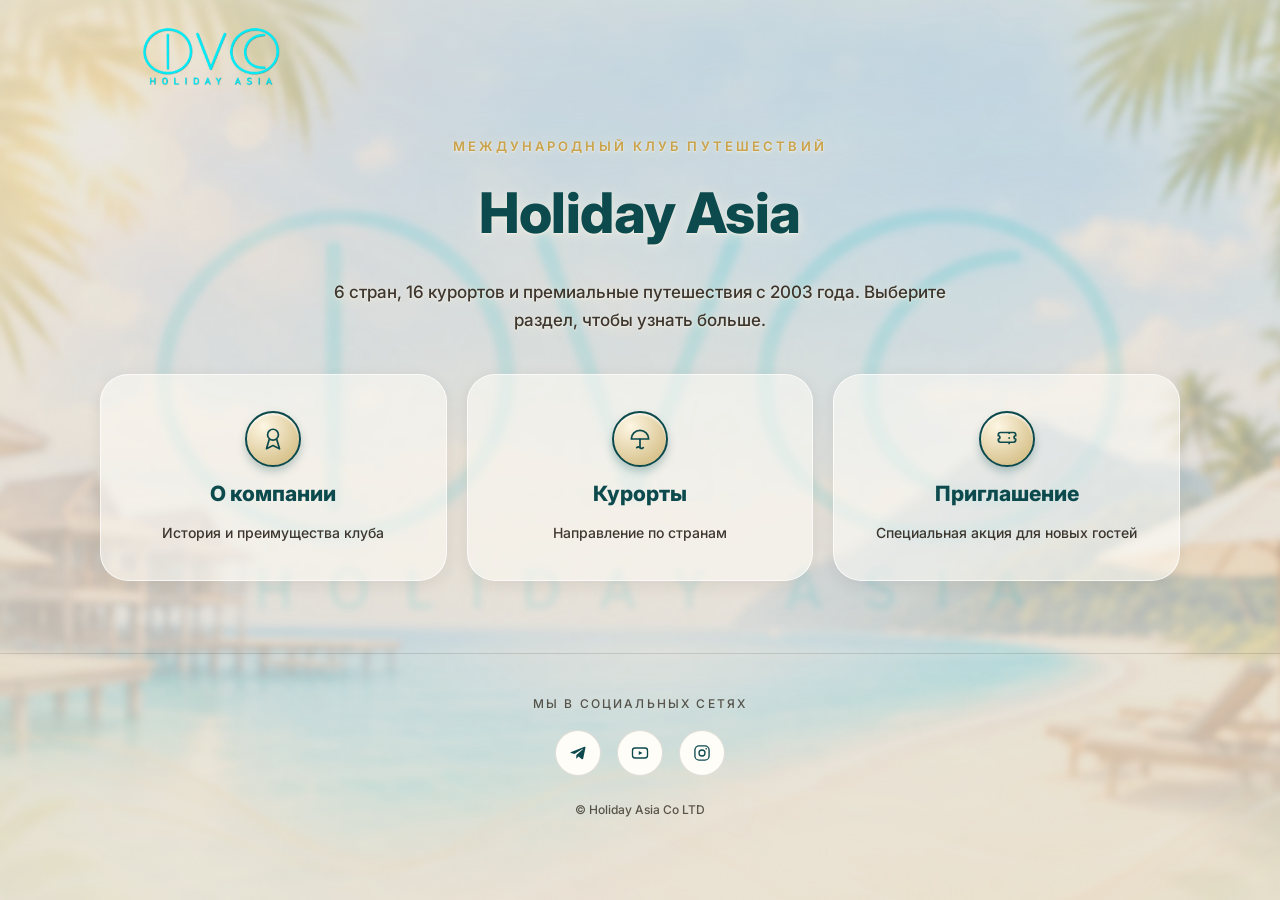
==== commit 265e0cf6: "Update index.html" ====
--- a/index.html
+++ b/index.html
@@ -26,7 +26,7 @@
   <section class="hero wrap">
     <p class="hero__eyebrow">Международный клуб путешествий</p>
     <h1 class="hero__title">Holiday Asia</h1>
-    <p class="hero__subtitle">6 стран, 17 курортов и премиальные путешествия с 2003 года. Выберите раздел, чтобы узнать больше.</p>
+    <p class="hero__subtitle">6 стран, 16 курортов и премиальные путешествия с 2003 года. Выберите раздел, чтобы узнать больше.</p>
 
     <div class="nav-cards">
       <a href="about.html" class="nav-card">
--- a/styles.css
+++ b/styles.css
@@ -230,7 +230,8 @@
 
 /* ---------- page content (about / resorts / invitation) ---------- */
 .page-content{
-  padding: 1rem 0 4rem;
+  padding-top: 1rem;
+  padding-bottom: 4rem;
 }
 .page-title{
   font-family: var(--font-display);
@@ -686,6 +687,9 @@
   box-shadow: var(--shadow-md);
   border: 1px solid var(--border);
 }
+.invite-media--clickable{ cursor: pointer; }
+.invite-media--clickable:hover img{ opacity: 0.9; }
+.invite-media--clickable:active img{ opacity: 0.75; }
 .invite-media__placeholder{
   aspect-ratio: 16 / 9;
   background: linear-gradient(160deg, var(--teal-light), var(--teal-dark));
